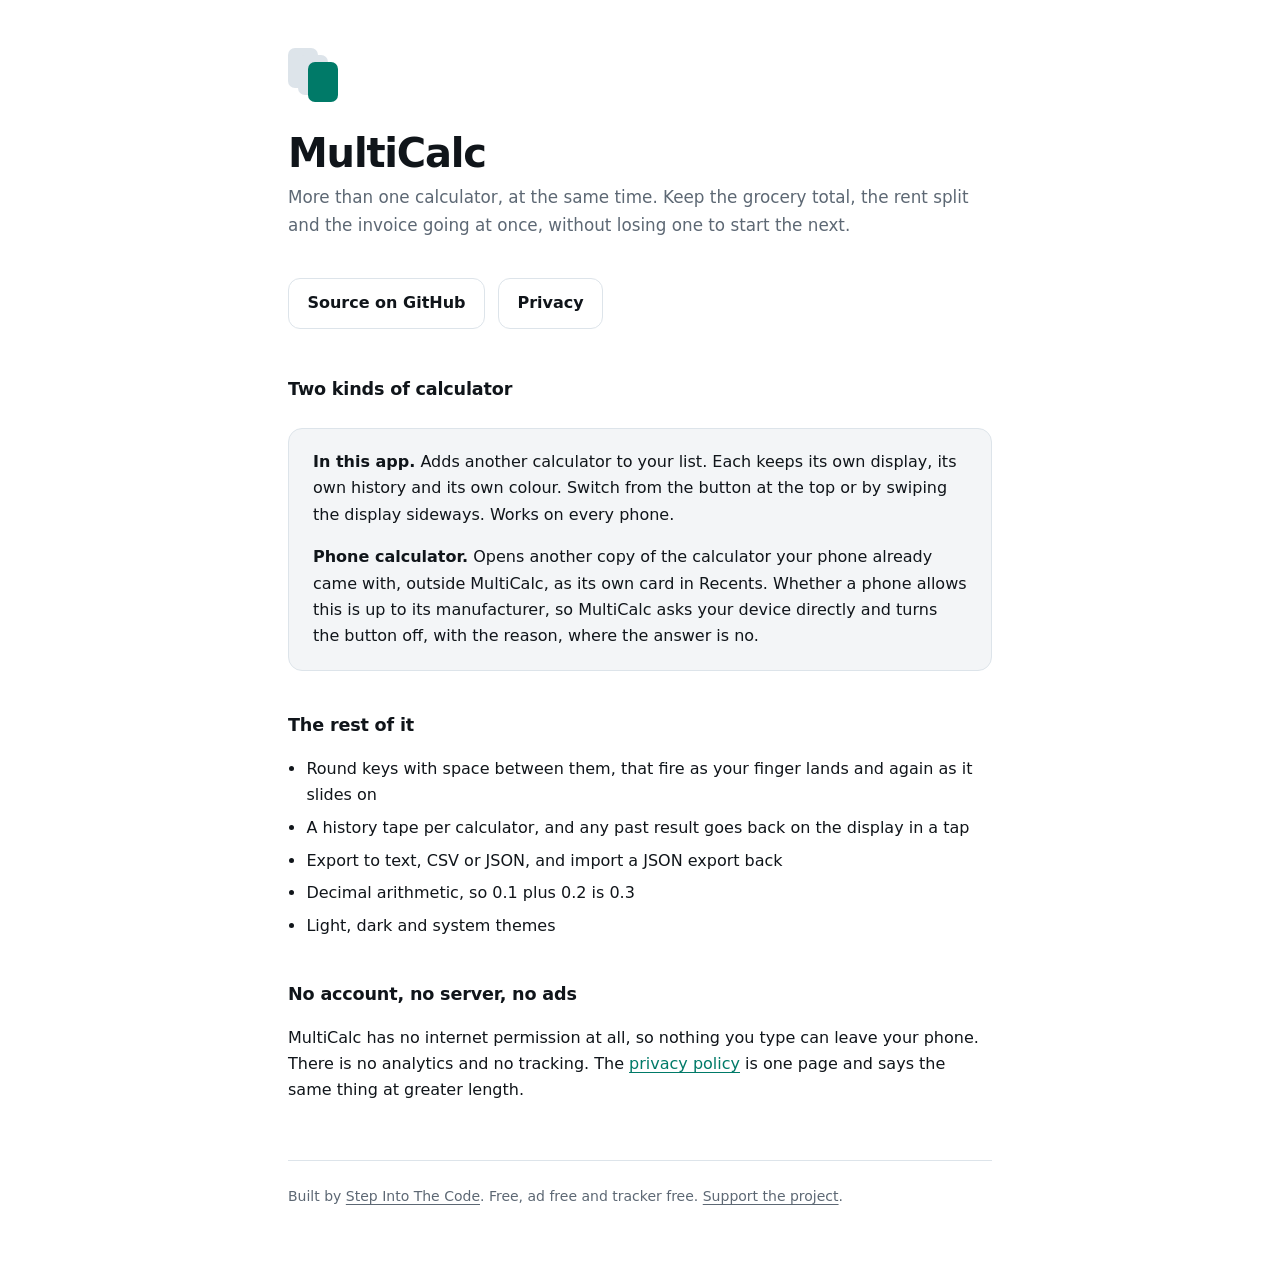
==== index.html @ 20e9392d "doc: update privacy policy location and update all relevant docs" ====
<!doctype html>
<html lang="en">
<head>
<meta charset="utf-8">
<meta name="viewport" content="width=device-width, initial-scale=1, viewport-fit=cover">
<title>MultiCalc</title>
<meta name="description" content="More than one calculator, at the same time. Each keeps its own display, history and colour. No ads, no account, no internet permission.">
<meta name="theme-color" content="#0B0D10">
<link rel="stylesheet" href="assets/site.css">
</head>
<body>
<div class="wrap">

  <div class="mark" aria-hidden="true"><i></i><i></i><i></i></div>

  <h1>MultiCalc</h1>
  <p class="lede">
    More than one calculator, at the same time. Keep the grocery total, the rent
    split and the invoice going at once, without losing one to start the next.
  </p>

  <p>
    <a class="btn ghost" href="https://github.com/stepintothecode/multicalc">Source on GitHub</a>
    <a class="btn ghost" href="privacy/">Privacy</a>
  </p>

  <h2>Two kinds of calculator</h2>
  <div class="card">
    <p>
      <strong>In this app.</strong> Adds another calculator to your list. Each keeps
      its own display, its own history and its own colour. Switch from the button at
      the top or by swiping the display sideways. Works on every phone.
    </p>
    <p>
      <strong>Phone calculator.</strong> Opens another copy of the calculator your
      phone already came with, outside MultiCalc, as its own card in Recents.
      Whether a phone allows this is up to its manufacturer, so MultiCalc asks your
      device directly and turns the button off, with the reason, where the answer is
      no.
    </p>
  </div>

  <h2>The rest of it</h2>
  <ul>
    <li>Round keys with space between them, that fire as your finger lands and again as it slides on</li>
    <li>A history tape per calculator, and any past result goes back on the display in a tap</li>
    <li>Export to text, CSV or JSON, and import a JSON export back</li>
    <li>Decimal arithmetic, so 0.1 plus 0.2 is 0.3</li>
    <li>Light, dark and system themes</li>
  </ul>

  <h2>No account, no server, no ads</h2>
  <p>
    MultiCalc has no internet permission at all, so nothing you type can leave your
    phone. There is no analytics and no tracking. The
    <a href="privacy/">privacy policy</a> is one page and says the same thing at
    greater length.
  </p>

  <footer>
    Built by <a href="https://github.com/stepintothecode">Step Into The Code</a>.
    Free, ad free and tracker free.
    <a href="https://stepintothecode.github.io/support/?from=multicalc-web">Support the project</a>.
  </footer>

</div>
</body>
</html>
---- assets/site.css ----
/* The published pages: the landing page and the privacy policy.
   Same palette as the app, so the three feel like one thing. */

:root {
  --bg: #0b0d10;
  --surface: #13171c;
  --border: #242a32;
  --text: #eceff3;
  --muted: #8b95a1;
  --accent: #23c6aa;
  --ink: #04221d;
}

@media (prefers-color-scheme: light) {
  :root {
    --bg: #ffffff;
    --surface: #f3f5f7;
    --border: #dde4ea;
    --text: #10151a;
    --muted: #5d6874;
    --accent: #007a68;
    --ink: #ffffff;
  }
}

* {
  box-sizing: border-box;
}

body {
  margin: 0;
  padding: 3rem 1.25rem 5rem;
  background: var(--bg);
  color: var(--text);
  font: 16px/1.65 system-ui, -apple-system, "Segoe UI", Roboto, sans-serif;
  -webkit-text-size-adjust: 100%;
}

.wrap {
  max-width: 44rem;
  margin: 0 auto;
}

/* Three stacked calculator bodies, the same idea as the app icon. */
.mark {
  position: relative;
  width: 54px;
  height: 54px;
  margin-bottom: 1.75rem;
}

.mark i {
  position: absolute;
  width: 30px;
  height: 40px;
  border-radius: 7px;
  background: var(--border);
}

.mark i:nth-child(1) { left: 0; top: 0; }
.mark i:nth-child(2) { left: 10px; top: 7px; }
.mark i:nth-child(3) { left: 20px; top: 14px; background: var(--accent); }

h1 {
  margin: 0 0 0.5rem;
  font-size: clamp(1.75rem, 5vw, 2.5rem);
  letter-spacing: -0.03em;
  line-height: 1.15;
}

h2 {
  margin: 2.5rem 0 0.75rem;
  font-size: 1.1rem;
  letter-spacing: -0.01em;
}

.lede {
  color: var(--muted);
  font-size: 1.05rem;
  margin: 0 0 2rem;
}

p,
li {
  color: var(--text);
}

ul {
  padding-left: 1.15rem;
}

li {
  margin-bottom: 0.4rem;
}

.card {
  background: var(--surface);
  border: 1px solid var(--border);
  border-radius: 14px;
  padding: 1.25rem 1.5rem;
  margin: 1.5rem 0;
}

.card p:first-child {
  margin-top: 0;
}

.card p:last-child {
  margin-bottom: 0;
}

code {
  background: var(--surface);
  border: 1px solid var(--border);
  border-radius: 5px;
  padding: 0.1em 0.4em;
  font-size: 0.9em;
}

a {
  color: var(--accent);
  text-decoration-thickness: 1px;
  text-underline-offset: 3px;
}

.btn {
  display: inline-block;
  margin: 0.4rem 0.5rem 0.4rem 0;
  padding: 0.7rem 1.15rem;
  border-radius: 12px;
  background: var(--accent);
  color: var(--ink);
  font-weight: 700;
  text-decoration: none;
}

.btn.ghost {
  background: transparent;
  color: var(--text);
  border: 1px solid var(--border);
}

.updated {
  color: var(--muted);
  font-size: 0.875rem;
  margin: -0.25rem 0 2rem;
}

footer {
  margin-top: 3.5rem;
  padding-top: 1.5rem;
  border-top: 1px solid var(--border);
  color: var(--muted);
  font-size: 0.875rem;
}

footer a {
  color: var(--muted);
}
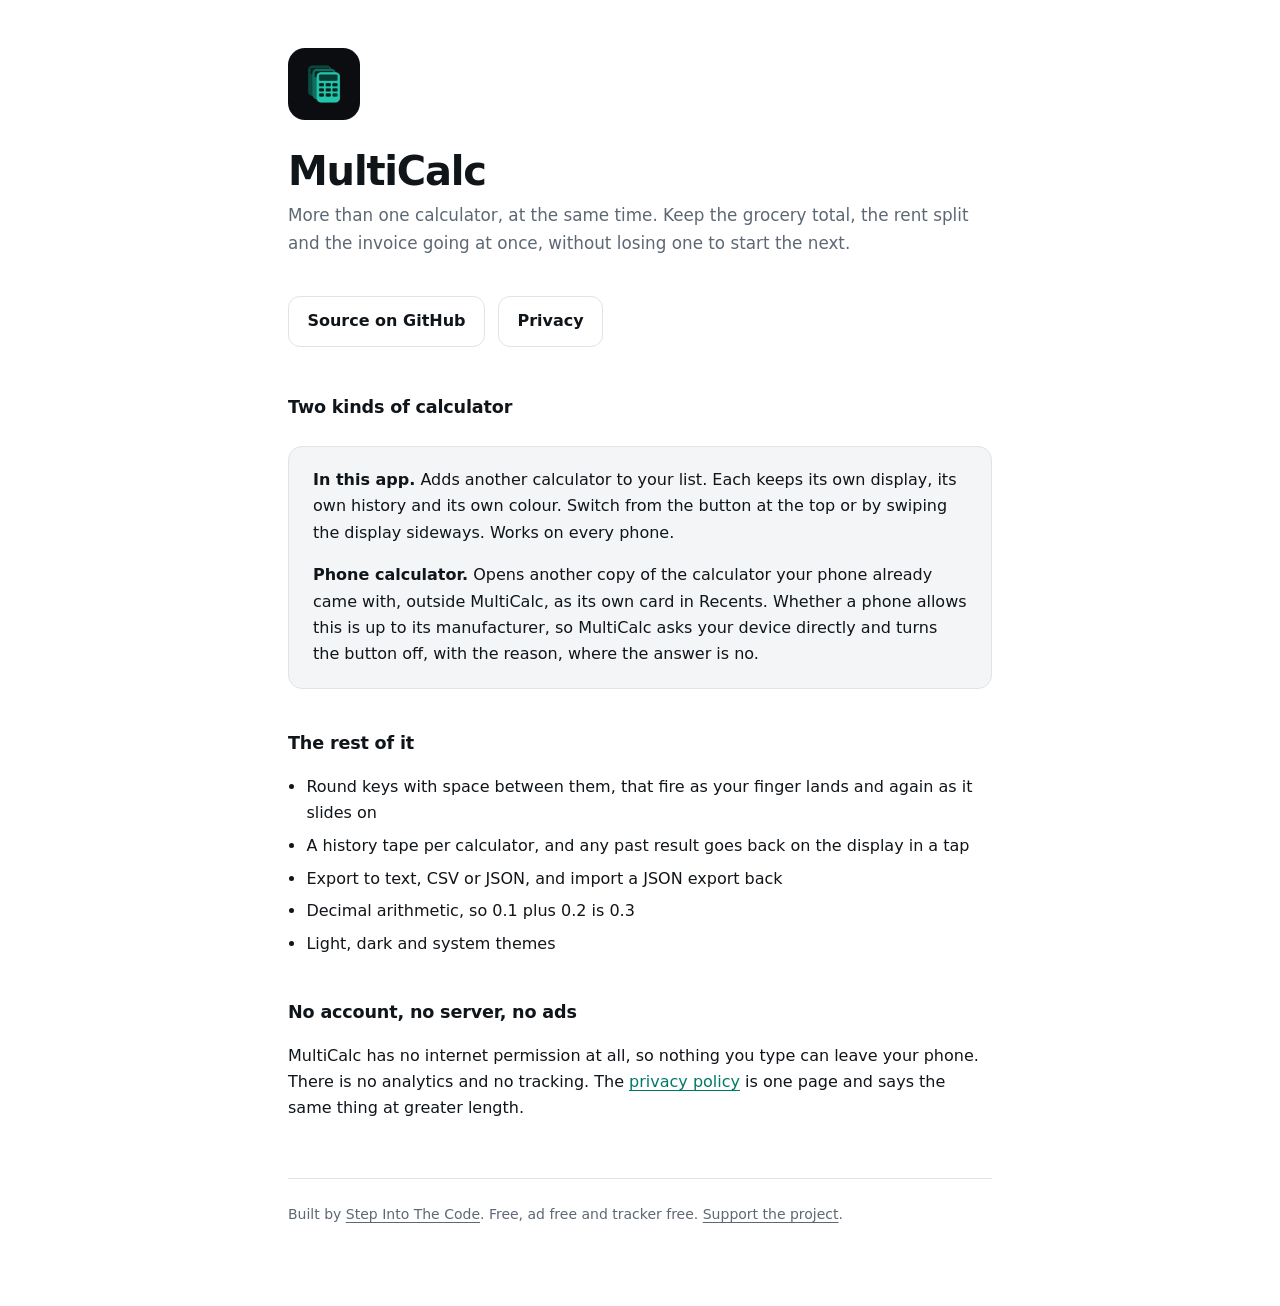
==== commit f99cd6dc: "fix: logo and stale links" ====
--- a/index.html
+++ b/index.html
@@ -11,7 +11,8 @@
 <body>
 <div class="wrap">
 
-  <div class="mark" aria-hidden="true"><i></i><i></i><i></i></div>
+  <img class="mark" src="assets/logo/icon-192.png" width="72" height="72" alt="MultiCalc">
+
 
   <h1>MultiCalc</h1>
   <p class="lede">
--- a/assets/site.css
+++ b/assets/site.css
@@ -41,25 +41,15 @@
   margin: 0 auto;
 }
 
-/* Three stacked calculator bodies, the same idea as the app icon. */
+/* The real app icon, not an approximation of it. A hand drawn stand-in was here first
+   and read as a different logo, which is worse than no logo. */
 .mark {
-  position: relative;
-  width: 54px;
-  height: 54px;
+  display: block;
+  width: 72px;
+  height: 72px;
+  border-radius: 17px;
   margin-bottom: 1.75rem;
 }
-
-.mark i {
-  position: absolute;
-  width: 30px;
-  height: 40px;
-  border-radius: 7px;
-  background: var(--border);
-}
-
-.mark i:nth-child(1) { left: 0; top: 0; }
-.mark i:nth-child(2) { left: 10px; top: 7px; }
-.mark i:nth-child(3) { left: 20px; top: 14px; background: var(--accent); }
 
 h1 {
   margin: 0 0 0.5rem;
